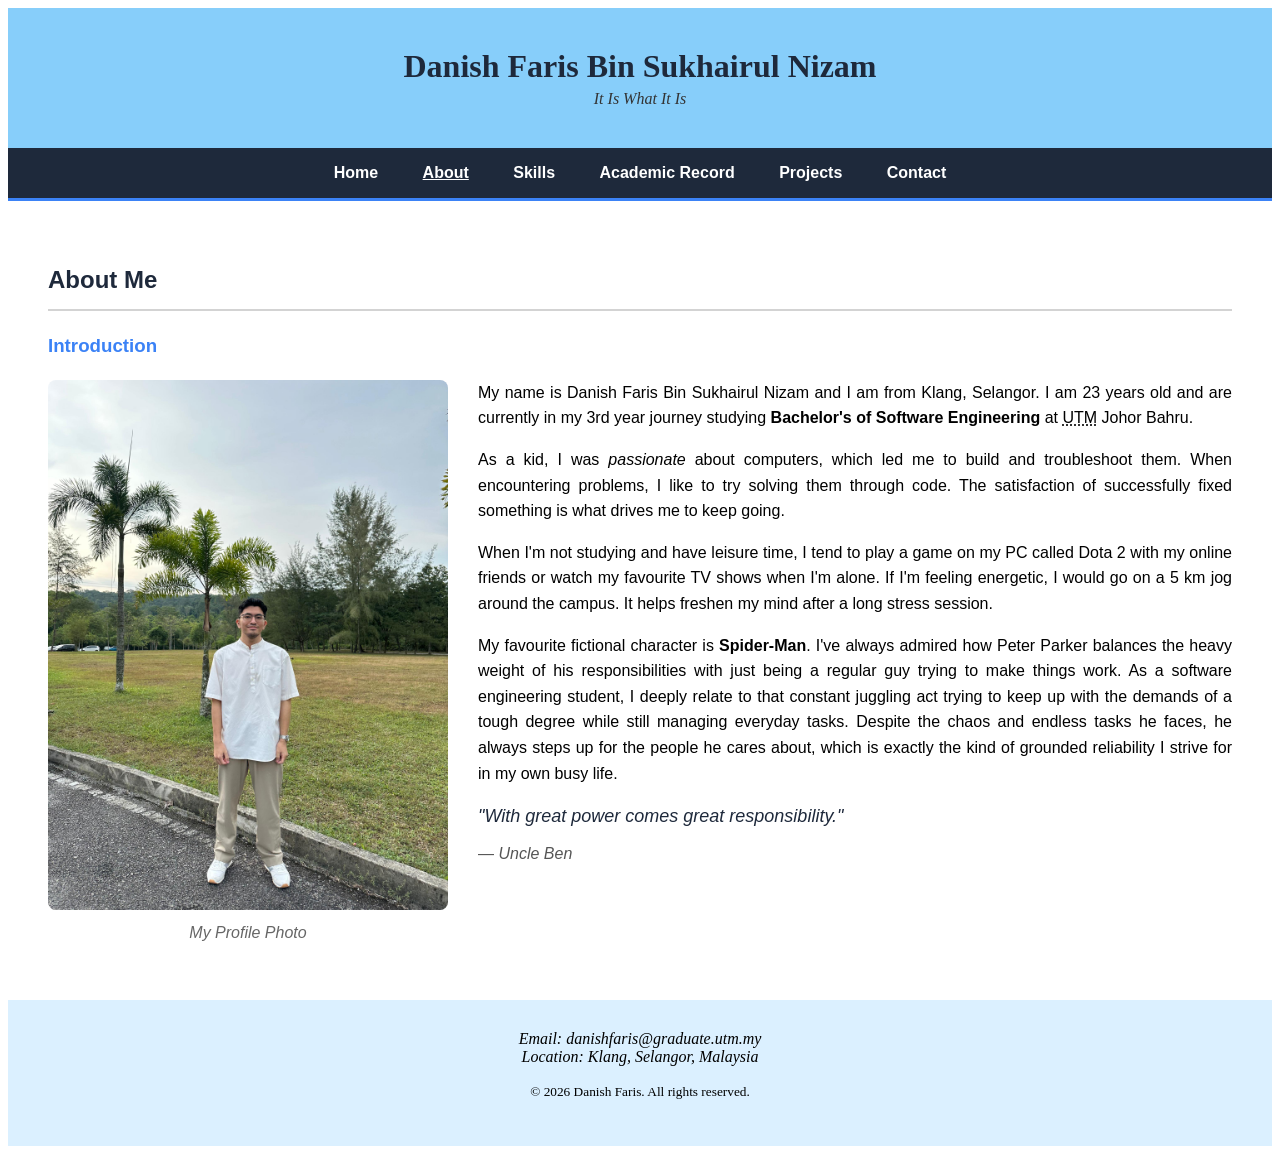
==== about.html @ 0fe86178 "Restyle all pages" ====
<!DOCTYPE html>
<html lang="en">
<head>
	<meta charset="UTF-8">
	<meta name="description" content="width=device-width, initial-scale=1.0">
	<title>About</title>
</head>
<body>
	<header style="background-color:lightskyblue; padding: 40px; text-align: center;">
		<h1 style="margin: 0; color: #1e293b;">Danish Faris Bin Sukhairul Nizam</h1>
		<p style="margin: 5px 0 0 0; font-style: italic; color: #333;">It Is What It Is</p>
	</header>

	<nav style="background-color: #1e293b; padding: 16px 0; border-bottom: 3px solid #3b82f6; font-family: Arial, sans-serif;">
	    <ul style="list-style-type: none; margin: 0; padding: 0; text-align: center;">
	    	<li style="display: inline-block; margin: 0 20px;">
	            <a href="index.html" style="color: white; text-decoration: none; font-size: 16px; font-weight: bold;">Home</a>
	        </li>
	        <li style="display: inline-block; margin: 0 20px;">
	            <a href="about.html" style="color: white; font-size: 16px; font-weight: bold;">About</a>
	        </li>
	        <li style="display: inline-block; margin: 0 20px;">
	            <a href="skills.html" style="color: white; text-decoration: none; font-size: 16px; font-weight: bold;">Skills</a>
	        </li>
	        <li style="display: inline-block; margin: 0 20px;">
	            <a href="academic.html" style="color: white; text-decoration: none; font-size: 16px; font-weight: bold;">Academic Record</a>
	        </li>
	        <li style="display: inline-block; margin: 0 20px;">
	            <a href="projects.html" style="color: white; text-decoration: none; font-size: 16px; font-weight: bold;">Projects</a>
	        </li>
	        <li style="display: inline-block; margin: 0 20px;">
	            <a href="contact.html" style="color: white; text-decoration: none; font-size: 16px; font-weight: bold;">Contact</a>
	        </li>
	    </ul>
	</nav>

	<main style="padding: 40px; max-width: 1200px; margin: 0 auto; line-height: 1.6; font-family: Arial, sans-serif; text-align: justify;">
		<h2 style="color: #1e293b; border-bottom: 2px solid lightgrey; padding-bottom: 10px;">About Me</h2>
		<h3 style="color: #3b82f6;">Introduction</h3>
		
		<figure style="float: left; margin: 0 30px 15px 0; text-align: center;">
			<img src="img/pic.jpg" alt="A full body picture of Danish" width="400" height="530" align="left" title="My Profile Picture" style="border-radius: 8px;">
			<br clear="all">
			<figcaption style="font-style: italic; color: #666; margin-top: 10px;">My Profile Photo</figcaption>
		</figure>

		<p>My name is Danish Faris Bin Sukhairul Nizam and I am from Klang, Selangor. I am 23 years old and are currently in my 3rd year journey studying <strong>Bachelor's of Software Engineering</strong> at <abbr title="Universiti Teknologi Malaysia">UTM</abbr> Johor Bahru.</p>

		<p>As a kid, I was <em>passionate</em> about computers, which led me to build and troubleshoot them. When encountering problems, I like to try solving them through code. The satisfaction of successfully fixed something is what drives me to keep going.</p>

		<p>When I'm not studying and have leisure time, I tend to play a game on my PC called Dota 2 with my online friends or watch my favourite TV shows when I'm alone. If I'm feeling energetic, I would go on a 5 km jog around the campus. It helps freshen my mind after a long stress session.</p>

		<p>My favourite fictional character is <b>Spider-Man</b>. I've always admired how Peter Parker balances the heavy weight of his responsibilities with just being a regular guy trying to make things work. As a software engineering student, I deeply relate to that constant juggling act trying to keep up with the demands of a tough degree while still managing everyday tasks. Despite the chaos and endless tasks he faces, he always steps up for the people he cares about, which is exactly the kind of grounded reliability I strive for in my own busy life.</p>

		
			<blockquote cite="https://en.wikipedia.org/wiki/With_great_power_comes_great_responsibility" style="font-size: 18px; font-style: italic; border-left: 4px solid #3b82f6; padding-left: 15px; margin: 0 0 10px 0; color: #1e293b;">
				"With great power comes great responsibility."
			</blockquote>
			<p style="margin: 0; padding-left: 20px; color: #555;">&mdash; <cite>Uncle Ben</cite></p>
		

		<br clear="all">
	</main>

	<footer style="background-color:#DBF0FF; padding: 30px; text-align: center;">
		<address>
			Email: danishfaris@graduate.utm.my<br>
			Location: Klang, Selangor, Malaysia
		</address>
		<p><small>&copy; 2026 Danish Faris. All rights reserved.</small></p>
	</footer>
</body>
</html>
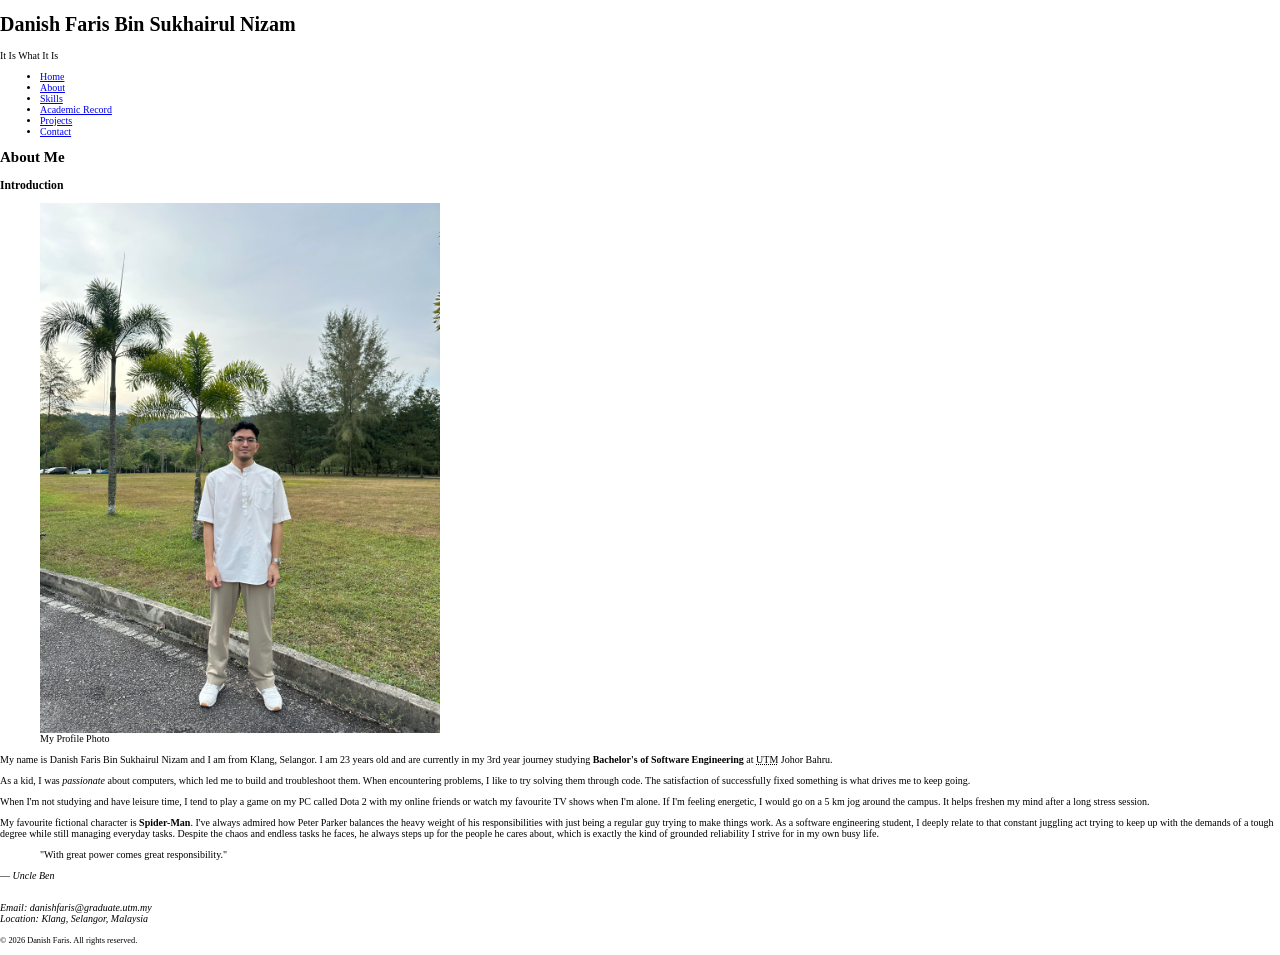
==== commit 46f00a66: "Remove style attributes from all html files" ====
--- a/about.html
+++ b/about.html
@@ -1,47 +1,48 @@
 <!DOCTYPE html>
 <html lang="en">
 <head>
+	<link rel="stylesheet" href="style.css">
 	<meta charset="UTF-8">
 	<meta name="description" content="width=device-width, initial-scale=1.0">
-	<title>About</title>
+	<title>Home</title>
 </head>
 <body>
-	<header style="background-color:lightskyblue; padding: 40px; text-align: center;">
-		<h1 style="margin: 0; color: #1e293b;">Danish Faris Bin Sukhairul Nizam</h1>
-		<p style="margin: 5px 0 0 0; font-style: italic; color: #333;">It Is What It Is</p>
+	<header>
+		<h1>Danish Faris Bin Sukhairul Nizam</h1>
+		<p>It Is What It Is</p>
 	</header>
 
-	<nav style="background-color: #1e293b; padding: 16px 0; border-bottom: 3px solid #3b82f6; font-family: Arial, sans-serif;">
-	    <ul style="list-style-type: none; margin: 0; padding: 0; text-align: center;">
-	    	<li style="display: inline-block; margin: 0 20px;">
-	            <a href="index.html" style="color: white; text-decoration: none; font-size: 16px; font-weight: bold;">Home</a>
+	<nav>
+	    <ul>
+	        <li>
+	            <a href="index.html">Home</a>
 	        </li>
-	        <li style="display: inline-block; margin: 0 20px;">
-	            <a href="about.html" style="color: white; font-size: 16px; font-weight: bold;">About</a>
+	        <li>
+	            <a href="about.html">About</a>
 	        </li>
-	        <li style="display: inline-block; margin: 0 20px;">
-	            <a href="skills.html" style="color: white; text-decoration: none; font-size: 16px; font-weight: bold;">Skills</a>
+	        <li>
+	            <a href="skills.html">Skills</a>
 	        </li>
-	        <li style="display: inline-block; margin: 0 20px;">
-	            <a href="academic.html" style="color: white; text-decoration: none; font-size: 16px; font-weight: bold;">Academic Record</a>
+	        <li>
+	            <a href="academic.html">Academic Record</a>
 	        </li>
-	        <li style="display: inline-block; margin: 0 20px;">
-	            <a href="projects.html" style="color: white; text-decoration: none; font-size: 16px; font-weight: bold;">Projects</a>
+	        <li>
+	            <a href="projects.html">Projects</a>
 	        </li>
-	        <li style="display: inline-block; margin: 0 20px;">
-	            <a href="contact.html" style="color: white; text-decoration: none; font-size: 16px; font-weight: bold;">Contact</a>
+	        <li>
+	            <a href="contact.html">Contact</a>
 	        </li>
 	    </ul>
 	</nav>
 
-	<main style="padding: 40px; max-width: 1200px; margin: 0 auto; line-height: 1.6; font-family: Arial, sans-serif; text-align: justify;">
-		<h2 style="color: #1e293b; border-bottom: 2px solid lightgrey; padding-bottom: 10px;">About Me</h2>
-		<h3 style="color: #3b82f6;">Introduction</h3>
+	<main>
+		<h2>About Me</h2>
+		<h3>Introduction</h3>
 		
-		<figure style="float: left; margin: 0 30px 15px 0; text-align: center;">
-			<img src="img/pic.jpg" alt="A full body picture of Danish" width="400" height="530" align="left" title="My Profile Picture" style="border-radius: 8px;">
+		<figure>
+			<img src="img/pic.jpg" alt="A full body picture of Danish" width="400" height="530" align="left" title="My Profile Picture">
 			<br clear="all">
-			<figcaption style="font-style: italic; color: #666; margin-top: 10px;">My Profile Photo</figcaption>
+			<figcaption>My Profile Photo</figcaption>
 		</figure>
 
 		<p>My name is Danish Faris Bin Sukhairul Nizam and I am from Klang, Selangor. I am 23 years old and are currently in my 3rd year journey studying <strong>Bachelor's of Software Engineering</strong> at <abbr title="Universiti Teknologi Malaysia">UTM</abbr> Johor Bahru.</p>
@@ -51,18 +52,17 @@
 		<p>When I'm not studying and have leisure time, I tend to play a game on my PC called Dota 2 with my online friends or watch my favourite TV shows when I'm alone. If I'm feeling energetic, I would go on a 5 km jog around the campus. It helps freshen my mind after a long stress session.</p>
 
 		<p>My favourite fictional character is <b>Spider-Man</b>. I've always admired how Peter Parker balances the heavy weight of his responsibilities with just being a regular guy trying to make things work. As a software engineering student, I deeply relate to that constant juggling act trying to keep up with the demands of a tough degree while still managing everyday tasks. Despite the chaos and endless tasks he faces, he always steps up for the people he cares about, which is exactly the kind of grounded reliability I strive for in my own busy life.</p>
-
 		
-			<blockquote cite="https://en.wikipedia.org/wiki/With_great_power_comes_great_responsibility" style="font-size: 18px; font-style: italic; border-left: 4px solid #3b82f6; padding-left: 15px; margin: 0 0 10px 0; color: #1e293b;">
+			<blockquote cite="https://en.wikipedia.org/wiki/With_great_power_comes_great_responsibility">
 				"With great power comes great responsibility."
 			</blockquote>
-			<p style="margin: 0; padding-left: 20px; color: #555;">&mdash; <cite>Uncle Ben</cite></p>
+			<p>&mdash; <cite>Uncle Ben</cite></p>
 		
 
 		<br clear="all">
 	</main>
 
-	<footer style="background-color:#DBF0FF; padding: 30px; text-align: center;">
+	<footer>
 		<address>
 			Email: danishfaris@graduate.utm.my<br>
 			Location: Klang, Selangor, Malaysia
--- a/style.css
+++ b/style.css
@@ -0,0 +1,31 @@
+@import url('https://fonts.googleapis.com/css2?family=Inter:wght@400;600;700&family=Fira+Code:wght@400;500&display=swap');
+
+:root {
+    --color-primary: #1a1a2e;
+    --color-secondary: #16213e;
+    --color-accent: #e8d5b7;
+    --color-text: #1a1a1a;
+    --color-muted: #666666;
+    --color-surface: #f5f4f0;
+    --font-body: 'Lora', Georgia, serif;
+    --font-heading: 'Playfair Display', serif;
+    --space-sm: 0.5rem;
+    --space-md: 1.5rem;
+    --space-lg: 3rem;
+}
+
+*, *::before, *::after {
+    box-sizing: border-box;
+}
+
+html {
+    font-size: 62.5%; 
+}
+
+body {
+    margin: 0;
+    padding: 0;
+    font-family: var(--font-body);
+    color: var(--color-gray-dark);
+    background-color: var(--color-gray-light);
+}
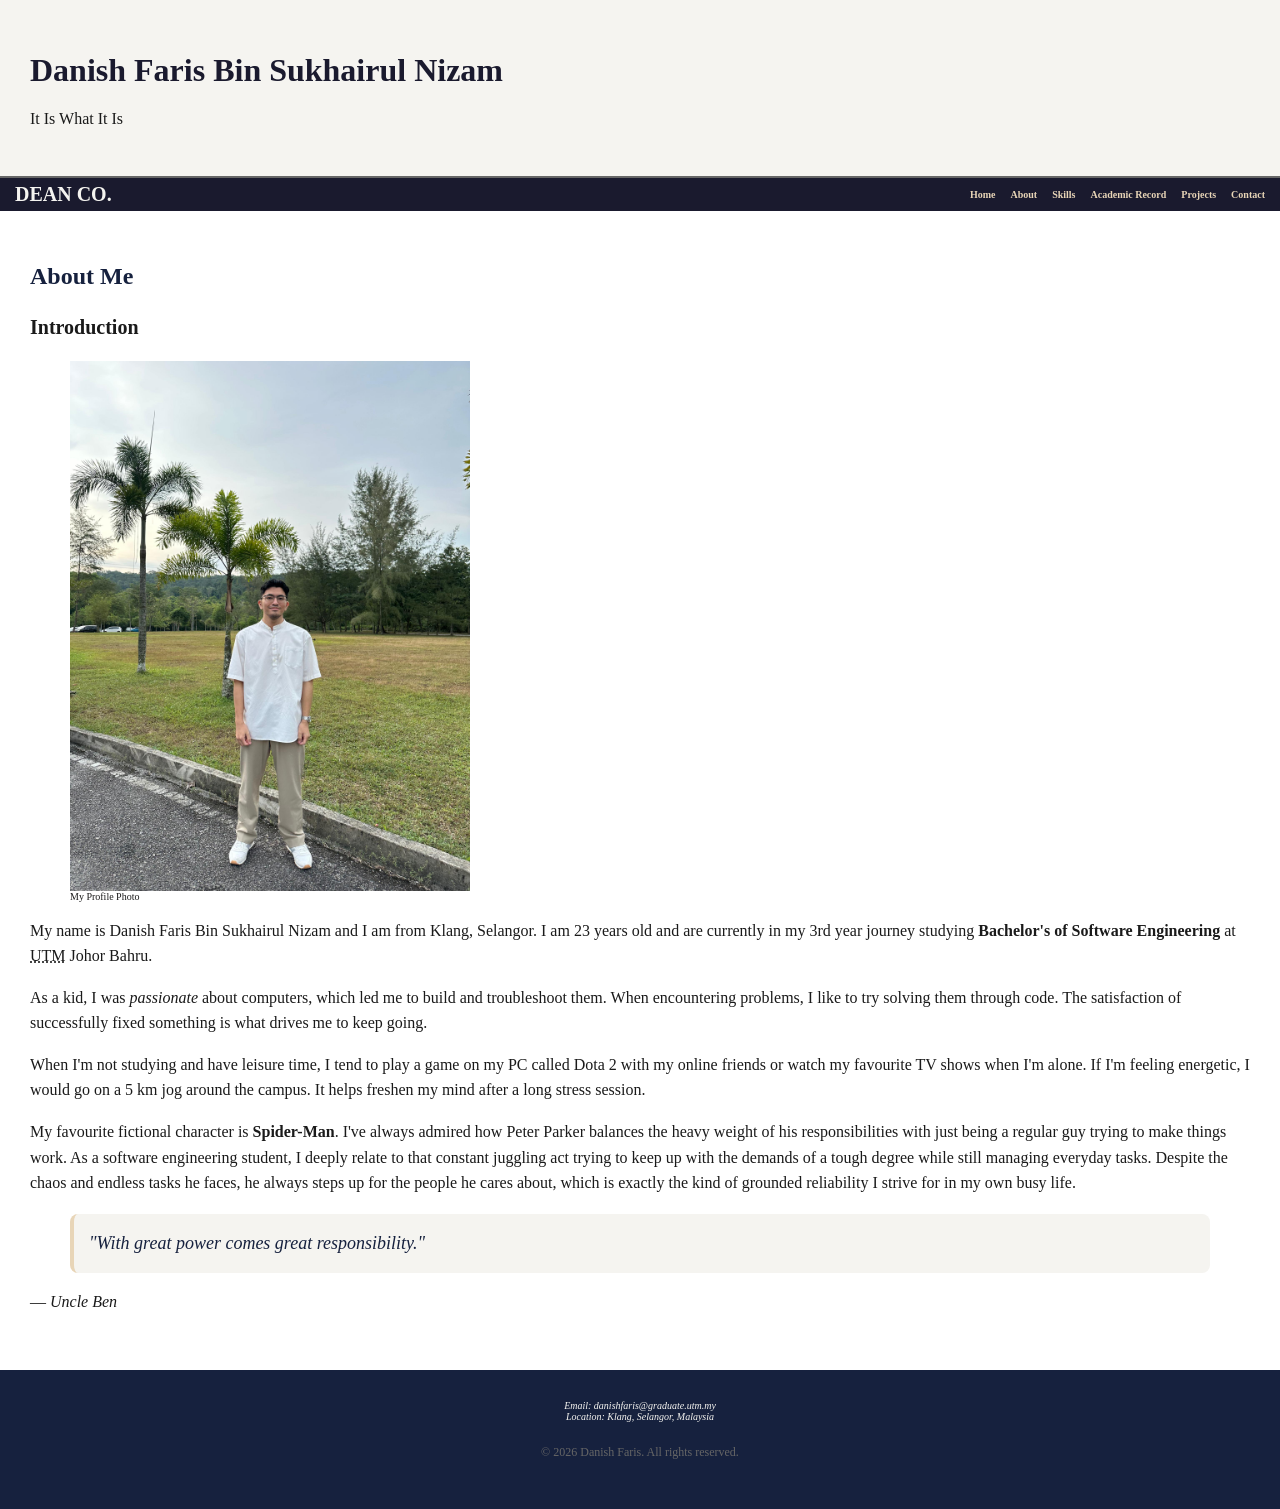
==== commit 152c7502: "Completed task 3:  Restyle the navigation bar and add .active class" ====
--- a/about.html
+++ b/about.html
@@ -4,15 +4,18 @@
 	<link rel="stylesheet" href="style.css">
 	<meta charset="UTF-8">
 	<meta name="description" content="width=device-width, initial-scale=1.0">
-	<title>Home</title>
+	<title>About</title>
 </head>
 <body>
 	<header>
-		<h1>Danish Faris Bin Sukhairul Nizam</h1>
-		<p>It Is What It Is</p>
+		<div class="header-text">
+			<h1>Danish Faris Bin Sukhairul Nizam</h1>
+			<p>It Is What It Is</p>
+		</div>
 	</header>
 
 	<nav>
+		<div class="nav-brand">DEAN CO.</div>
 	    <ul>
 	        <li>
 	            <a href="index.html">Home</a>
--- a/style.css
+++ b/style.css
@@ -1,4 +1,4 @@
-@import url('https://fonts.googleapis.com/css2?family=Inter:wght@400;600;700&family=Fira+Code:wght@400;500&display=swap');
+@import url('https://fonts.googleapis.com/css2?family=Fira+Code:wght@300..700&family=Montserrat:ital,wght@0,100..900;1,100..900&display=swap');
 
 :root {
     --color-primary: #1a1a2e;
@@ -28,4 +28,196 @@
     font-family: var(--font-body);
     color: var(--color-gray-dark);
     background-color: var(--color-gray-light);
+}
+
+h1 {
+    font-family: var(--font-heading);
+    font-size: 3.2rem;
+    line-height: 1.2;
+    color: var(--color-primary);
+    margin-bottom: var(--space-md); 
+}
+
+h2 {
+    font-family: var(--font-heading);
+    font-size: 2.4rem;
+    line-height: 1.3;
+    color: var(--color-secondary);
+    margin-bottom: var(--space-sm);
+}
+
+h3 {
+    font-family: var(--font-heading);
+    font-size: 2rem;
+    line-height: 1.4;
+    color: var(--color-text);
+}
+
+h4 {
+    font-family: var(--font-heading);
+    font-size: 1.6rem;
+    line-height: 1.4;
+    color: var(--color-muted);
+}
+
+p {
+    font-family: var(--font-body);
+    font-size: 1.6rem;
+    line-height: 1.6;
+    color: var(--color-text);
+    margin-bottom: var(--space-md);
+}
+
+small {
+    font-size: 1.2rem;
+    line-height: 1.4;
+    color: var(--color-muted);
+}
+
+code {
+    font-family: monospace;
+    font-size: 1.4rem;
+    color: var(--color-accent);
+    background-color: var(--color-surface);
+    padding: 0.2rem 0.4rem; 
+    border-radius: 4px;
+}
+
+caption {
+    font-size: 1.4rem;
+    line-height: 1.5;
+    color: var(--color-muted);
+    font-style: italic;
+    margin-bottom: var(--space-sm);
+}
+
+blockquote {
+    font-size: 1.8rem;
+    line-height: 1.6;
+    color: var(--color-secondary);
+    font-style: italic;
+    border-left: 4px solid var(--color-accent);
+    background-color: var(--color-surface);
+    padding: var(--space-md);
+    margin-bottom: var(--space-md);
+    border-radius: 8px;
+}
+
+header {
+    background-color: var(--color-surface);
+    color: var(--color-text);
+    padding: var(--space-lg);
+    border-bottom: 2px solid var(--color-muted);
+}
+
+nav {
+    display: flex;
+    justify-content: space-between;
+    align-items: center;
+    position: sticky;
+    top: 0;
+    z-index: 1000;
+    background-color: var(--color-primary);
+    padding: var(--space-sm) var(--space-md);
+}
+
+.nav-brand {
+    color: var(--color-surface);
+    font-family: var(--font-heading);
+    font-size: 2rem;
+    font-weight: bold;
+}
+
+nav ul {
+    list-style-type: none;
+    margin: 0;
+    padding: 0;
+    display: flex;
+    flex-wrap: wrap;
+    gap: var(--space-md);
+}
+
+nav a {
+    color: var(--color-surface);
+    text-decoration: none;
+    font-weight: bold;
+    padding: var(--space-sm) 0;
+    transition: color 0.2s ease, background-color 0.2s ease; 
+}
+
+nav a:hover {
+    color: var(--color-accent);
+    background-color: rgba(255, 255, 255, 0.1);
+    border-radius: 4px;
+}
+
+nav a.active {
+    border-bottom: 3px solid var(--color-accent);
+    color: var(--color-accent);
+}
+
+header {
+    display: flex;
+    align-items: center;
+    justify-content: space-between; 
+    background-color: var(--color-surface);
+    padding: var(--space-lg);
+    border-bottom: 2px solid var(--color-muted);
+    gap: var(--space-lg);
+}
+
+.header-text {
+    flex: 1;
+}
+
+.header-img {
+    width: 150px;
+    height: 150px;
+    border-radius: 50%;
+    object-fit: cover;
+}
+
+main {
+    background-color: #ffffff;
+    color: var(--color-text);
+    padding: var(--space-lg);
+}
+
+footer {
+    background-color: var(--color-secondary);
+    color: var(--color-surface);
+    padding: var(--space-lg);
+    text-align: center;
+}
+
+a:link {
+    color: var(--color-accent);
+    text-decoration: none;
+}
+
+a:visited {
+    color: var(--color-muted);
+}
+
+a:hover {
+    color: var(--color-primary);
+    text-decoration: underline;
+}
+
+a:active {
+    color: var(--color-secondary);
+    font-weight: bold;
+}
+
+.card-panel {
+    background-color: var(--color-surface);
+    padding: var(--space-md);
+    border-radius: 12px;
+    box-shadow: 0 4px 6px rgba(0, 0, 0, 0.1);
+    margin-bottom: var(--space-md);
+}
+
+input:focus, textarea:focus, select:focus {
+    outline: none;
+    box-shadow: 0 0 0 3px var(--color-accent);
 }
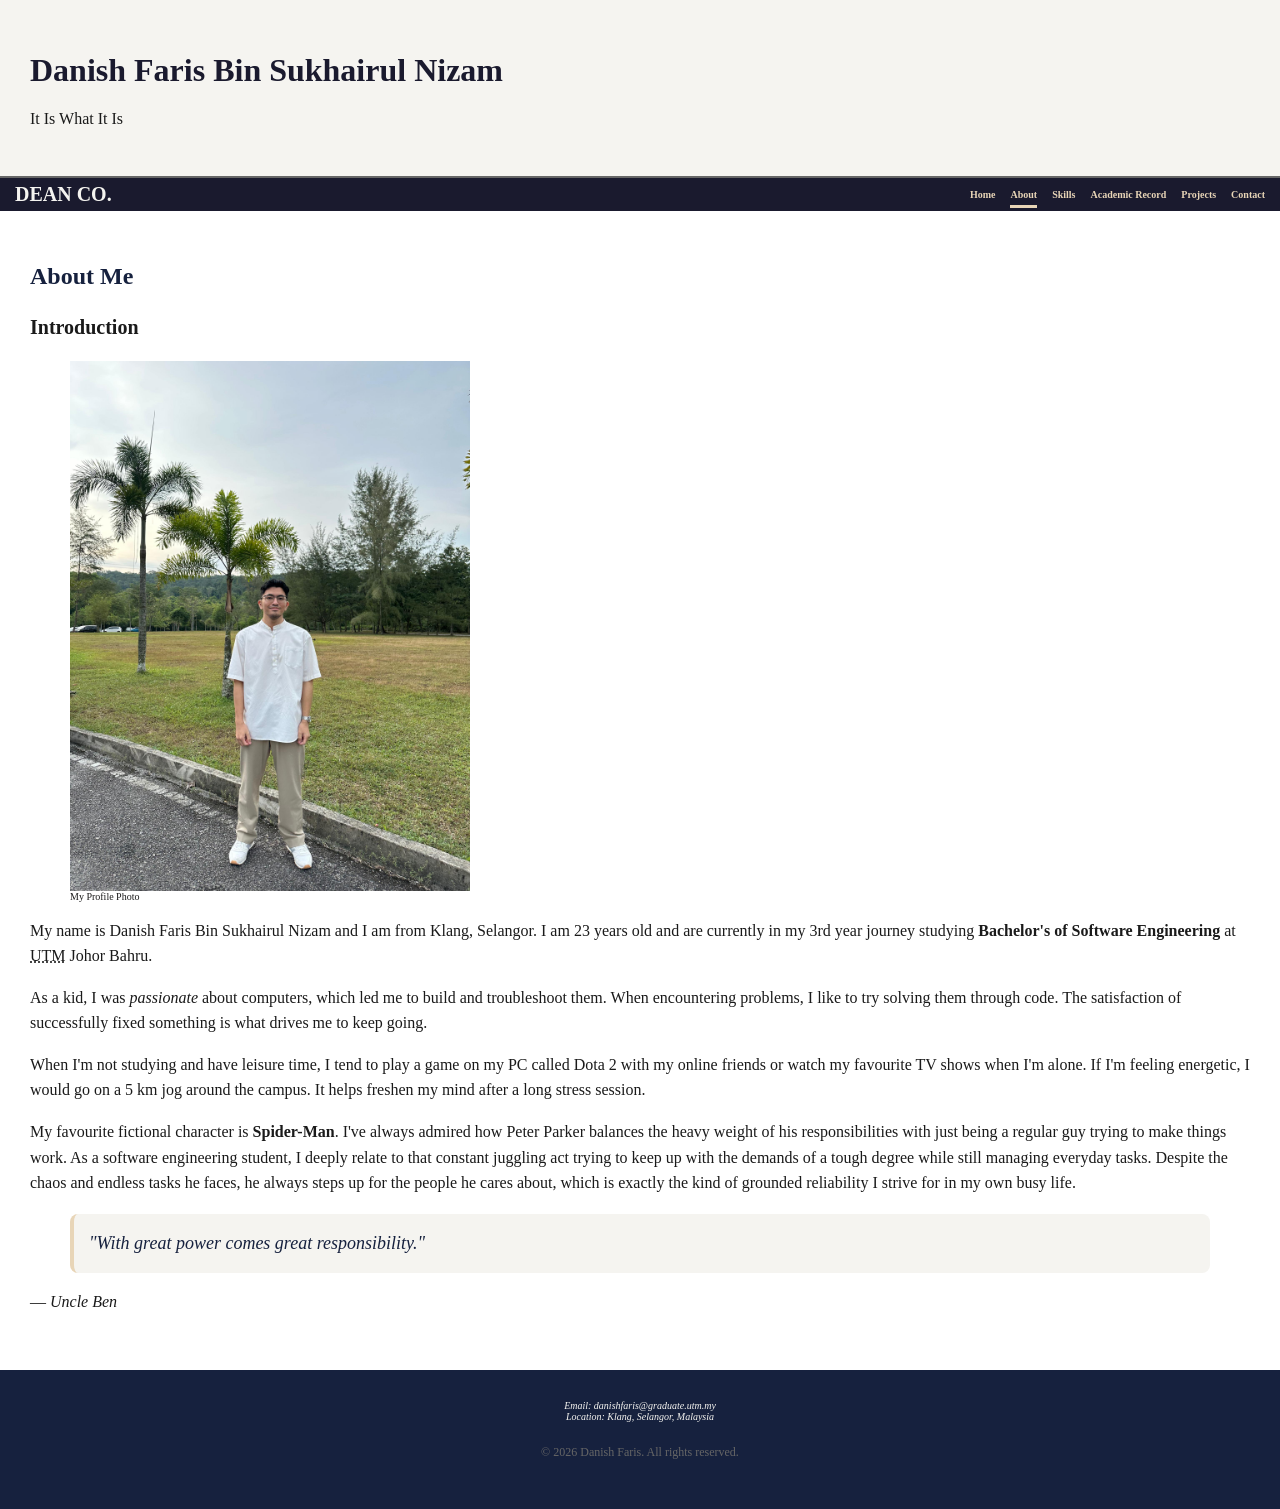
==== commit 492feea2: "Add class="active" to each page" ====
--- a/about.html
+++ b/about.html
@@ -21,7 +21,7 @@
 	            <a href="index.html">Home</a>
 	        </li>
 	        <li>
-	            <a href="about.html">About</a>
+	            <a href="about.html" class="active">About</a>
 	        </li>
 	        <li>
 	            <a href="skills.html">Skills</a>
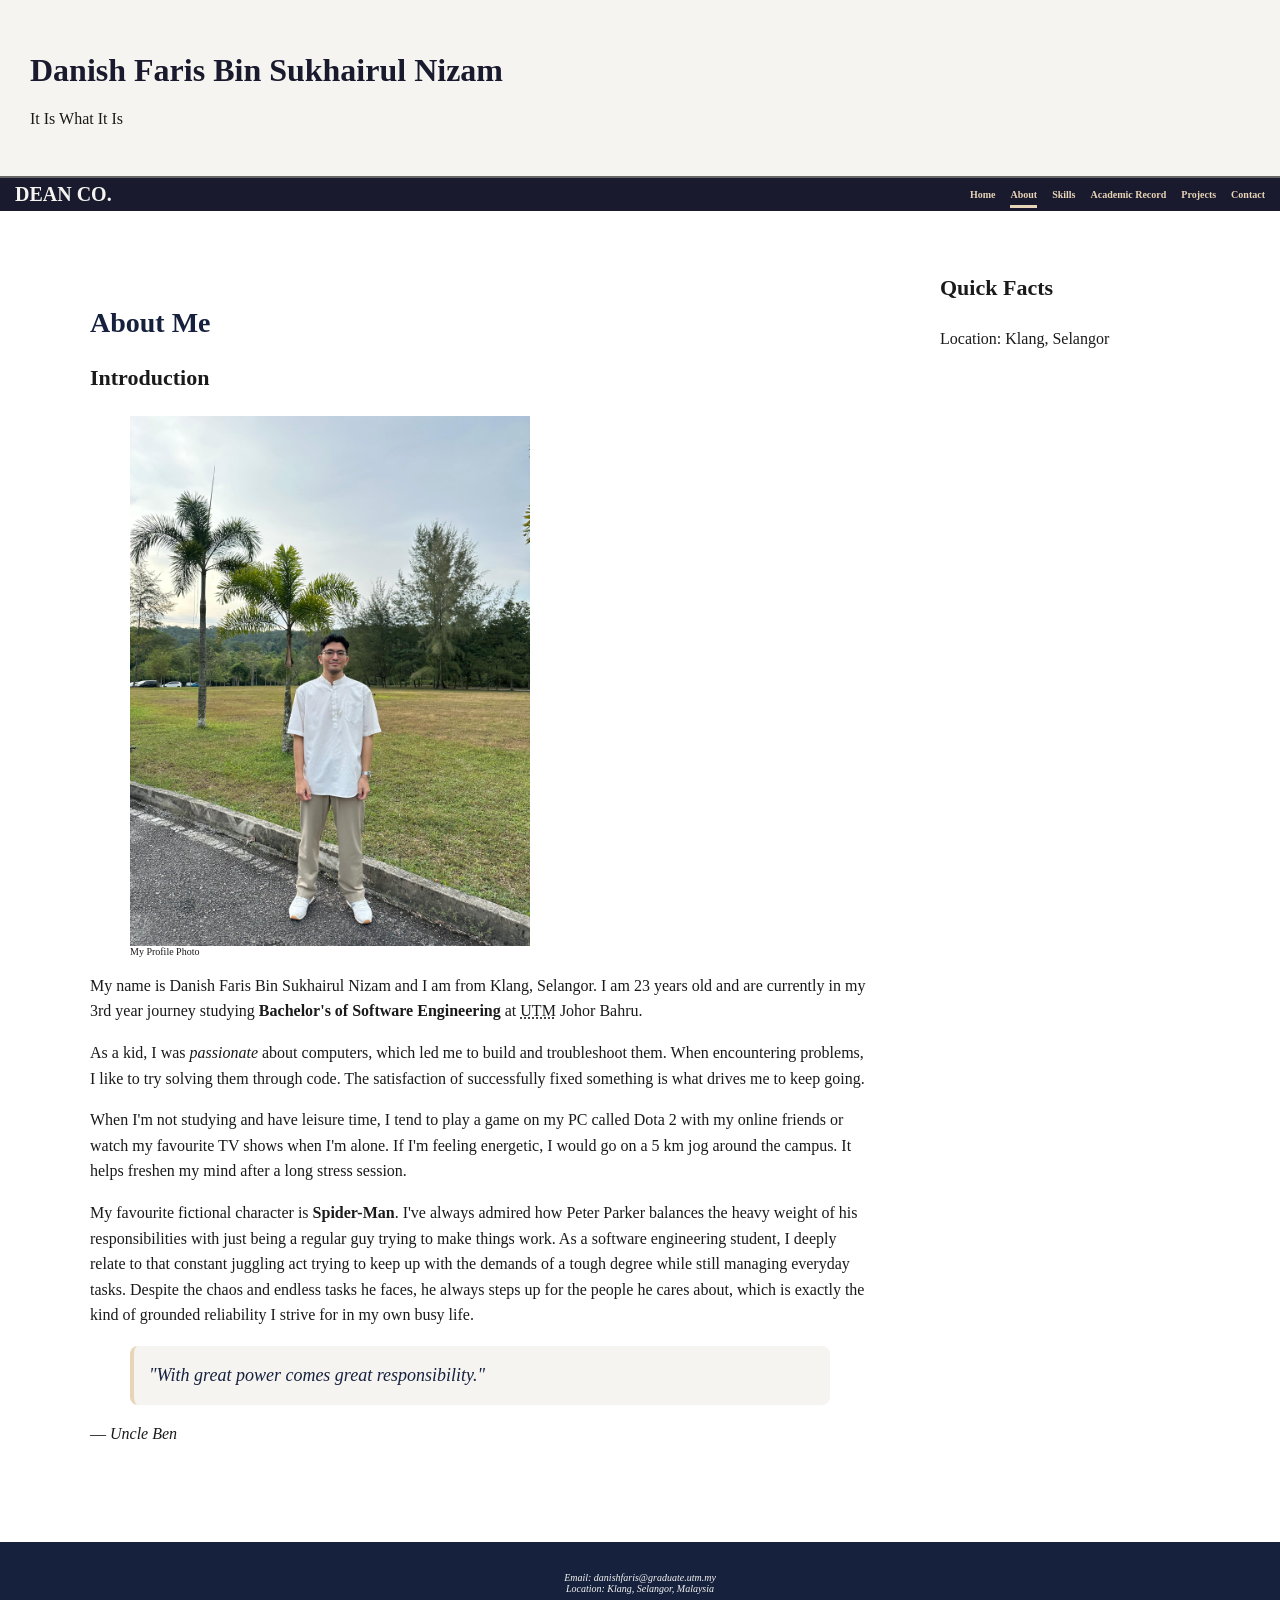
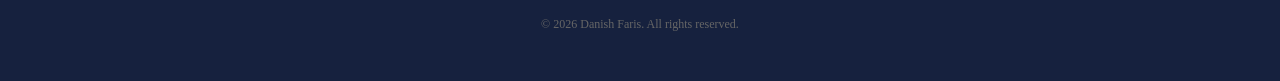
==== commit 7525f5ee: "Updated latest styling" ====
--- a/about.html
+++ b/about.html
@@ -38,6 +38,7 @@
 	    </ul>
 	</nav>
 
+<div class="layout-sidebar">
 	<main>
 		<h2>About Me</h2>
 		<h3>Introduction</h3>
@@ -61,9 +62,13 @@
 			</blockquote>
 			<p>&mdash; <cite>Uncle Ben</cite></p>
 		
-
 		<br clear="all">
 	</main>
+	<aside>
+		<h3>Quick Facts</h3>
+		<p>Location: Klang, Selangor</p>
+	</aside>
+</div>
 
 	<footer>
 		<address>
--- a/style.css
+++ b/style.css
@@ -40,7 +40,7 @@
 
 h2 {
     font-family: var(--font-heading);
-    font-size: 2.4rem;
+    font-size: 2.8rem;
     line-height: 1.3;
     color: var(--color-secondary);
     margin-bottom: var(--space-sm);
@@ -48,14 +48,14 @@
 
 h3 {
     font-family: var(--font-heading);
-    font-size: 2rem;
+    font-size: 2.2rem;
     line-height: 1.4;
     color: var(--color-text);
 }
 
 h4 {
     font-family: var(--font-heading);
-    font-size: 1.6rem;
+    font-size: 1.8rem;
     line-height: 1.4;
     color: var(--color-muted);
 }
@@ -181,6 +181,8 @@
     background-color: #ffffff;
     color: var(--color-text);
     padding: var(--space-lg);
+    margin: 0 auto;
+    max-width: 1200px;
 }
 
 footer {
@@ -220,4 +222,75 @@
 input:focus, textarea:focus, select:focus {
     outline: none;
     box-shadow: 0 0 0 3px var(--color-accent);
+}
+
+.page-cards {
+    display: grid;
+    /* Auto-fit collapses empty tracks and stretches items to fill the row[cite: 288]. Minmax ensures cards never shrink below 260px  */
+    grid-template-columns: repeat(auto-fit, minmax(260px, 1fr));
+    gap: 1.5rem; /* Minimum 1.5rem gap required [cite: 284] */
+    align-content: stretch; /* Ensures cards in the same row match visually  */
+}
+
+/* Feature element spanning multiple columns  */
+.span-full {
+    grid-column: span 2; 
+    margin-bottom: var(--space-sm);
+}
+
+/* Base Card Styling */
+.card {
+    background-color: var(--color-surface);
+    padding: var(--space-md);
+    border: 1px solid var(--color-muted);
+    border-radius: 8px;
+    
+    /* Required transition for the hover lift effect  */
+    transition: transform 0.2s ease;
+}
+
+/* Hover transform effect  */
+.card:hover {
+    transform: translateY(-4px);
+    /* Optional: Adding a shadow makes the lift effect pop even more */
+    box-shadow: 0 8px 16px rgba(0, 0, 0, 0.1); 
+}
+
+/* --- 2. Sidebar Layout (skills.html) --- */
+.layout-sidebar {
+    display: grid;
+    /* Task 4 requirement: Main content takes 1fr, sidebar is fixed at 280px  */
+    grid-template-columns: 1fr 280px; 
+    /* Using a larger gap (4rem) to match the airy look in your screenshot, easily satisfying the 'at least 1.5rem' requirement [cite: 283, 284] */
+    gap: 4rem; 
+    align-items: start; 
+    max-width: 1200px;
+    margin: 40px auto;
+    padding: 0 20px;
+}
+
+/* Make the sidebar clean and borderless like the screenshot */
+.layout-sidebar aside {
+    background-color: transparent;
+    padding: 0;
+    border: none;
+}
+
+/* Format the Glossary dictionary list to match the picture */
+.layout-sidebar dt {
+    font-weight: bold;
+    margin-top: 1.5rem;
+    color: var(--color-text); 
+}
+
+.layout-sidebar dd {
+    margin-left: 0;
+    margin-top: 0.5rem;
+    line-height: 1.6;
+}
+
+.grid-container {
+    display: grid;
+    grid-template-columns: 1fr 220px; 
+    gap: var(--space-lg); 
 }
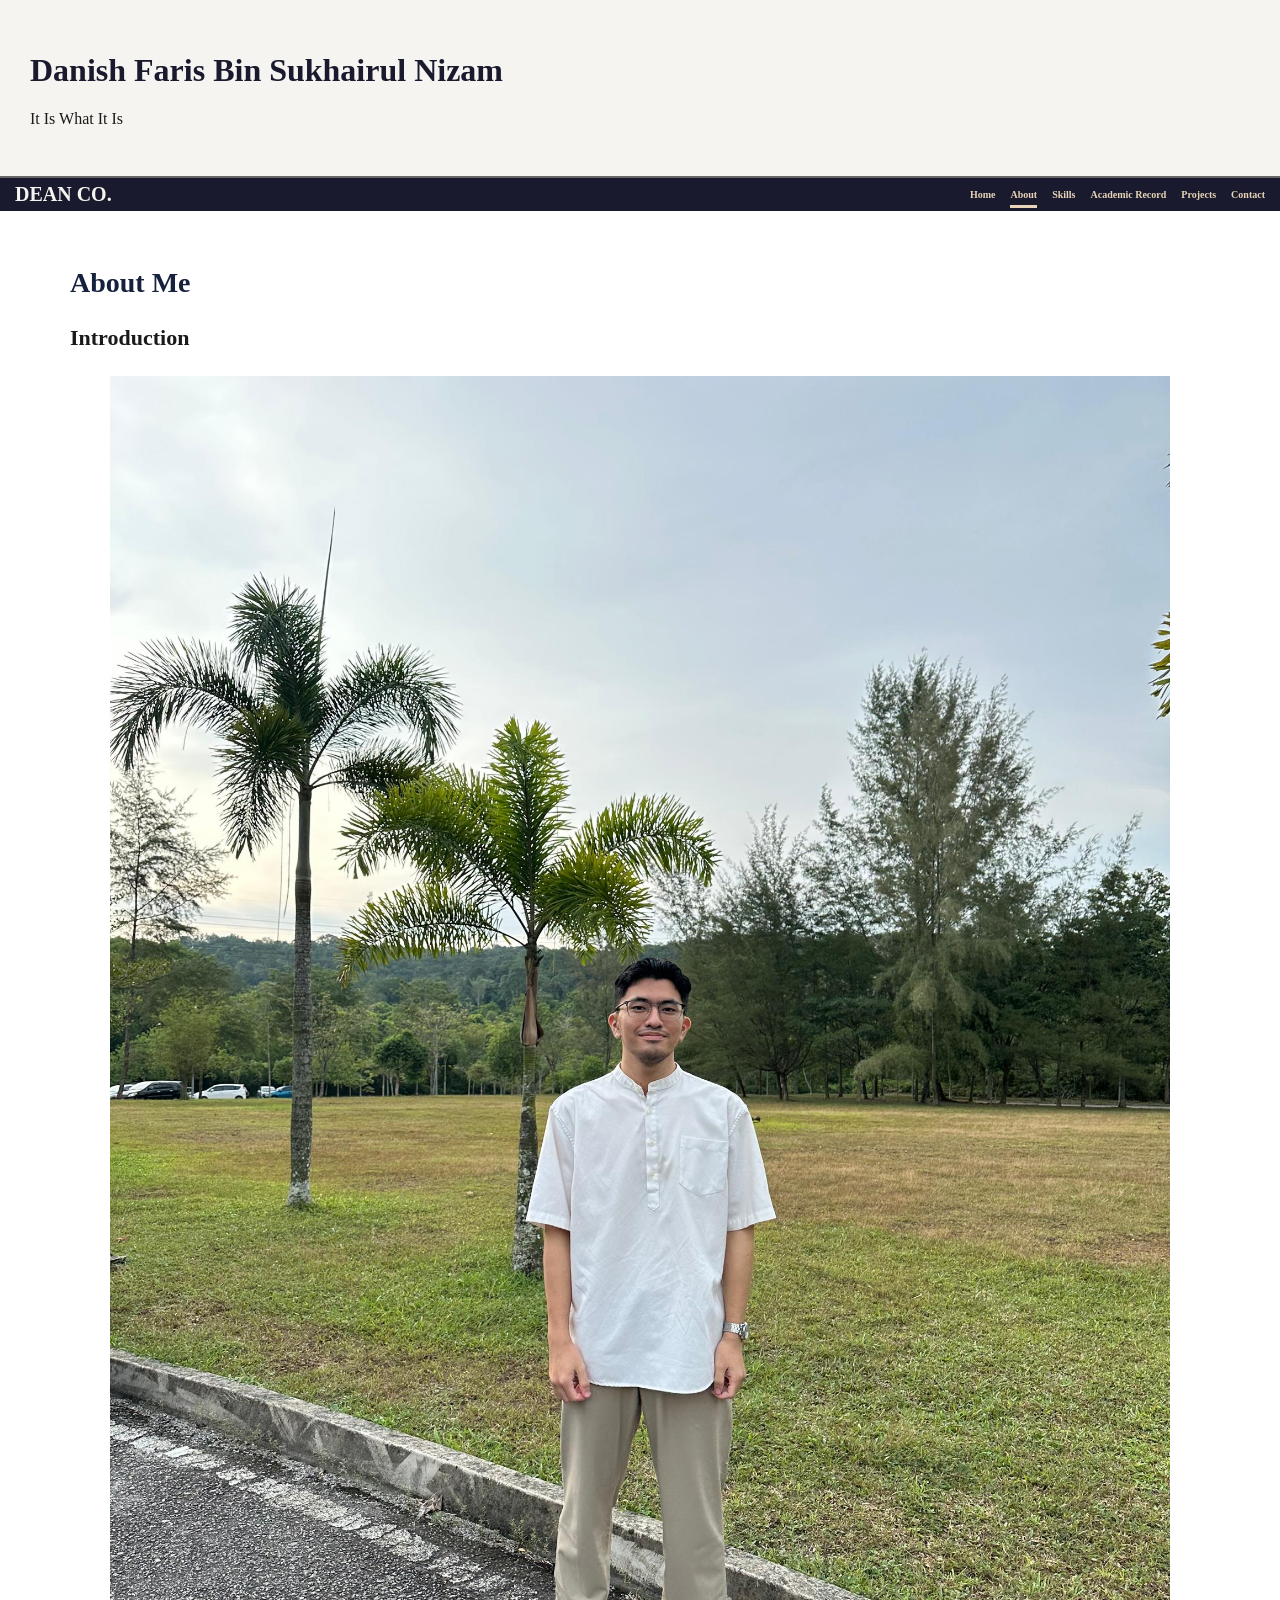
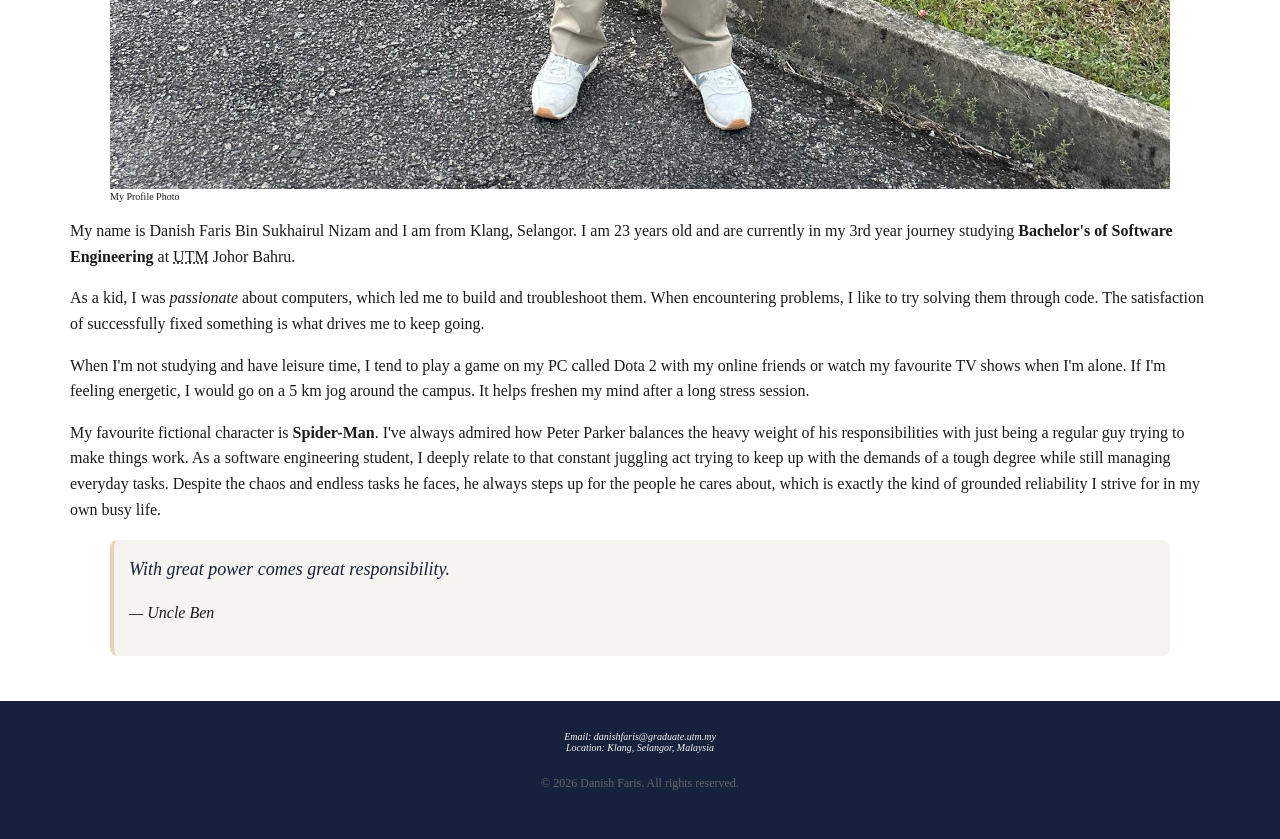
==== commit 45a0af35: "Restyle about me page to make text appear to the side" ====
--- a/about.html
+++ b/about.html
@@ -3,7 +3,7 @@
 <head>
 	<link rel="stylesheet" href="style.css">
 	<meta charset="UTF-8">
-	<meta name="description" content="width=device-width, initial-scale=1.0">
+	<meta name="viewport" content="width=device-width, initial-scale=1.0">
 	<title>About</title>
 </head>
 <body>
@@ -38,37 +38,32 @@
 	    </ul>
 	</nav>
 
-<div class="layout-sidebar">
 	<main>
 		<h2>About Me</h2>
 		<h3>Introduction</h3>
 		
-		<figure>
-			<img src="img/pic.jpg" alt="A full body picture of Danish" width="400" height="530" align="left" title="My Profile Picture">
-			<br clear="all">
-			<figcaption>My Profile Photo</figcaption>
-		</figure>
+        <div class="about-content">
+            <figure class="profile-figure">
+                <img src="img/pic.jpg" alt="A full body picture of Danish" class="profile-img" title="My Profile Picture">
+                <figcaption>My Profile Photo</figcaption>
+            </figure>
 
-		<p>My name is Danish Faris Bin Sukhairul Nizam and I am from Klang, Selangor. I am 23 years old and are currently in my 3rd year journey studying <strong>Bachelor's of Software Engineering</strong> at <abbr title="Universiti Teknologi Malaysia">UTM</abbr> Johor Bahru.</p>
+            <div class="about-text">
+                <p>My name is Danish Faris Bin Sukhairul Nizam and I am from Klang, Selangor. I am 23 years old and are currently in my 3rd year journey studying <strong>Bachelor's of Software Engineering</strong> at <abbr title="Universiti Teknologi Malaysia">UTM</abbr> Johor Bahru.</p>
 
-		<p>As a kid, I was <em>passionate</em> about computers, which led me to build and troubleshoot them. When encountering problems, I like to try solving them through code. The satisfaction of successfully fixed something is what drives me to keep going.</p>
+                <p>As a kid, I was <em>passionate</em> about computers, which led me to build and troubleshoot them. When encountering problems, I like to try solving them through code. The satisfaction of successfully fixed something is what drives me to keep going.</p>
 
-		<p>When I'm not studying and have leisure time, I tend to play a game on my PC called Dota 2 with my online friends or watch my favourite TV shows when I'm alone. If I'm feeling energetic, I would go on a 5 km jog around the campus. It helps freshen my mind after a long stress session.</p>
+                <p>When I'm not studying and have leisure time, I tend to play a game on my PC called Dota 2 with my online friends or watch my favourite TV shows when I'm alone. If I'm feeling energetic, I would go on a 5 km jog around the campus. It helps freshen my mind after a long stress session.</p>
 
-		<p>My favourite fictional character is <b>Spider-Man</b>. I've always admired how Peter Parker balances the heavy weight of his responsibilities with just being a regular guy trying to make things work. As a software engineering student, I deeply relate to that constant juggling act trying to keep up with the demands of a tough degree while still managing everyday tasks. Despite the chaos and endless tasks he faces, he always steps up for the people he cares about, which is exactly the kind of grounded reliability I strive for in my own busy life.</p>
+                <p>My favourite fictional character is <b>Spider-Man</b>. I've always admired how Peter Parker balances the heavy weight of his responsibilities with just being a regular guy trying to make things work. As a software engineering student, I deeply relate to that constant juggling act trying to keep up with the demands of a tough degree while still managing everyday tasks. Despite the chaos and endless tasks he faces, he always steps up for the people he cares about, which is exactly the kind of grounded reliability I strive for in my own busy life.</p>
+                <blockquote>
+					With great power comes great responsibility.
+					<p class="quote-cite">&mdash; <cite>Uncle Ben</cite></p>
+				</blockquote>
+            </div>
+        </div>
 		
-			<blockquote cite="https://en.wikipedia.org/wiki/With_great_power_comes_great_responsibility">
-				"With great power comes great responsibility."
-			</blockquote>
-			<p>&mdash; <cite>Uncle Ben</cite></p>
-		
-		<br clear="all">
 	</main>
-	<aside>
-		<h3>Quick Facts</h3>
-		<p>Location: Klang, Selangor</p>
-	</aside>
-</div>
 
 	<footer>
 		<address>
--- a/style.css
+++ b/style.css
@@ -1,3 +1,10 @@
+/* ============================================
+    BREAKPOINTS
+    mobile-first base: 320px and up (default)
+    tablet: @media (min-width: 600px)
+    desktop: @media (min-width: 1024px)
+   ============================================ */
+
 @import url('https://fonts.googleapis.com/css2?family=Fira+Code:wght@300..700&family=Montserrat:ital,wght@0,100..900;1,100..900&display=swap');
 
 :root {
@@ -226,42 +233,33 @@
 
 .page-cards {
     display: grid;
-    /* Auto-fit collapses empty tracks and stretches items to fill the row[cite: 288]. Minmax ensures cards never shrink below 260px  */
     grid-template-columns: repeat(auto-fit, minmax(260px, 1fr));
-    gap: 1.5rem; /* Minimum 1.5rem gap required [cite: 284] */
-    align-content: stretch; /* Ensures cards in the same row match visually  */
-}
-
-/* Feature element spanning multiple columns  */
+    gap: 1.5rem;
+    align-content: stretch;
+}
+
 .span-full {
     grid-column: span 2; 
     margin-bottom: var(--space-sm);
 }
 
-/* Base Card Styling */
 .card {
     background-color: var(--color-surface);
     padding: var(--space-md);
     border: 1px solid var(--color-muted);
     border-radius: 8px;
     
-    /* Required transition for the hover lift effect  */
     transition: transform 0.2s ease;
 }
 
-/* Hover transform effect  */
 .card:hover {
     transform: translateY(-4px);
-    /* Optional: Adding a shadow makes the lift effect pop even more */
     box-shadow: 0 8px 16px rgba(0, 0, 0, 0.1); 
 }
 
-/* --- 2. Sidebar Layout (skills.html) --- */
 .layout-sidebar {
     display: grid;
-    /* Task 4 requirement: Main content takes 1fr, sidebar is fixed at 280px  */
     grid-template-columns: 1fr 280px; 
-    /* Using a larger gap (4rem) to match the airy look in your screenshot, easily satisfying the 'at least 1.5rem' requirement [cite: 283, 284] */
     gap: 4rem; 
     align-items: start; 
     max-width: 1200px;
@@ -269,14 +267,13 @@
     padding: 0 20px;
 }
 
-/* Make the sidebar clean and borderless like the screenshot */
+
 .layout-sidebar aside {
     background-color: transparent;
     padding: 0;
     border: none;
 }
 
-/* Format the Glossary dictionary list to match the picture */
 .layout-sidebar dt {
     font-weight: bold;
     margin-top: 1.5rem;
@@ -293,4 +290,63 @@
     display: grid;
     grid-template-columns: 1fr 220px; 
     gap: var(--space-lg); 
+}
+
+img {
+    max-width: 100%;
+    height: auto;
+}
+
+nav {
+    flex-direction: column;
+    gap: 1.5rem;
+}
+
+nav ul {
+    flex-direction: column;
+    align-items: center;
+    width: 100%;
+}
+
+header {
+    flex-direction: column;
+    text-align: center;
+    gap: 2rem;
+}
+
+.page-cards,
+.layout-sidebar {
+    grid-template-columns: 1fr;
+}
+
+
+@media (min-width: 600px) {
+    header {
+        flex-direction: row;
+        text-align: left;
+    }
+
+    .page-cards {
+        grid-template-columns: repeat(2, 1fr);
+    }
+}
+
+@media (min-width: 1024px) {
+    nav {
+        flex-direction: row;
+        justify-content: space-between;
+    }
+    
+    nav ul {
+        flex-direction: row;
+        width: auto;
+    }
+
+    .layout-sidebar {
+        grid-template-columns: 1fr 280px;
+    }
+
+    .page-cards {
+        grid-template-columns: repeat(3, 1fr);
+    }
 }
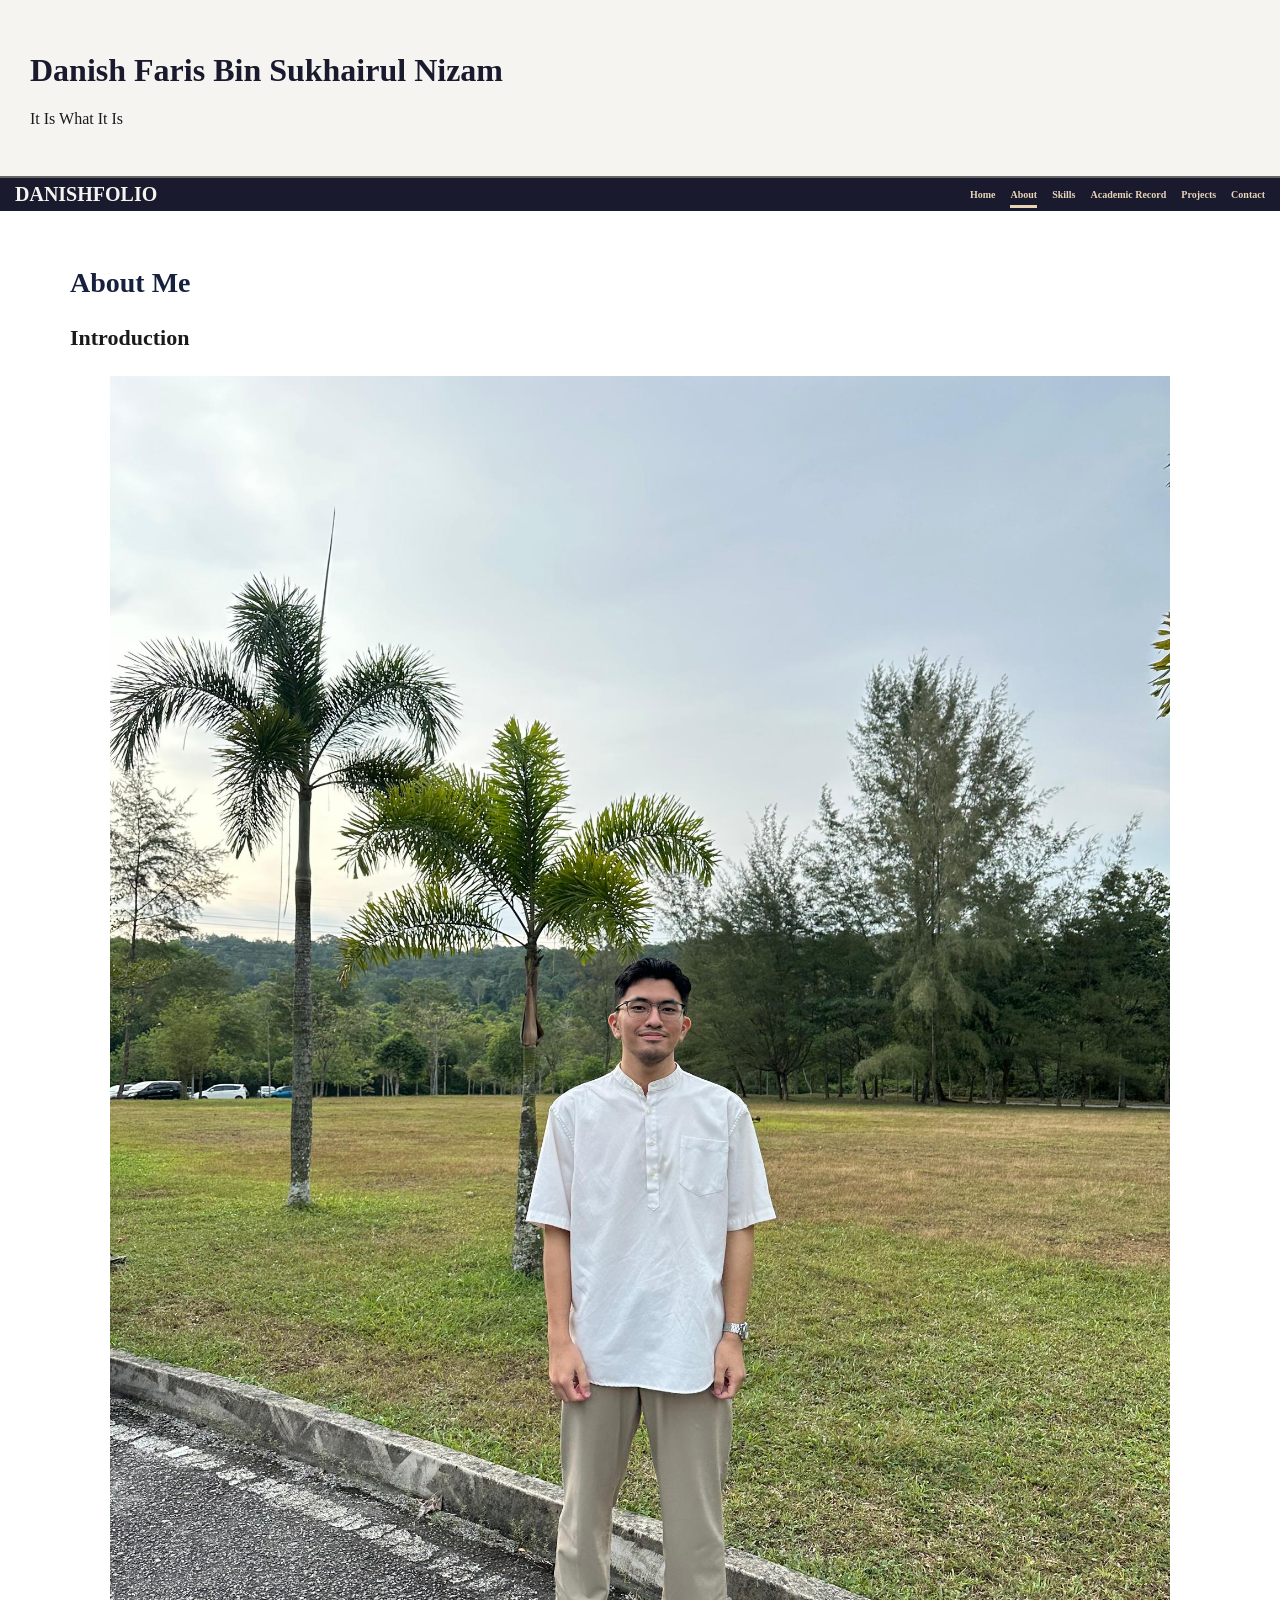
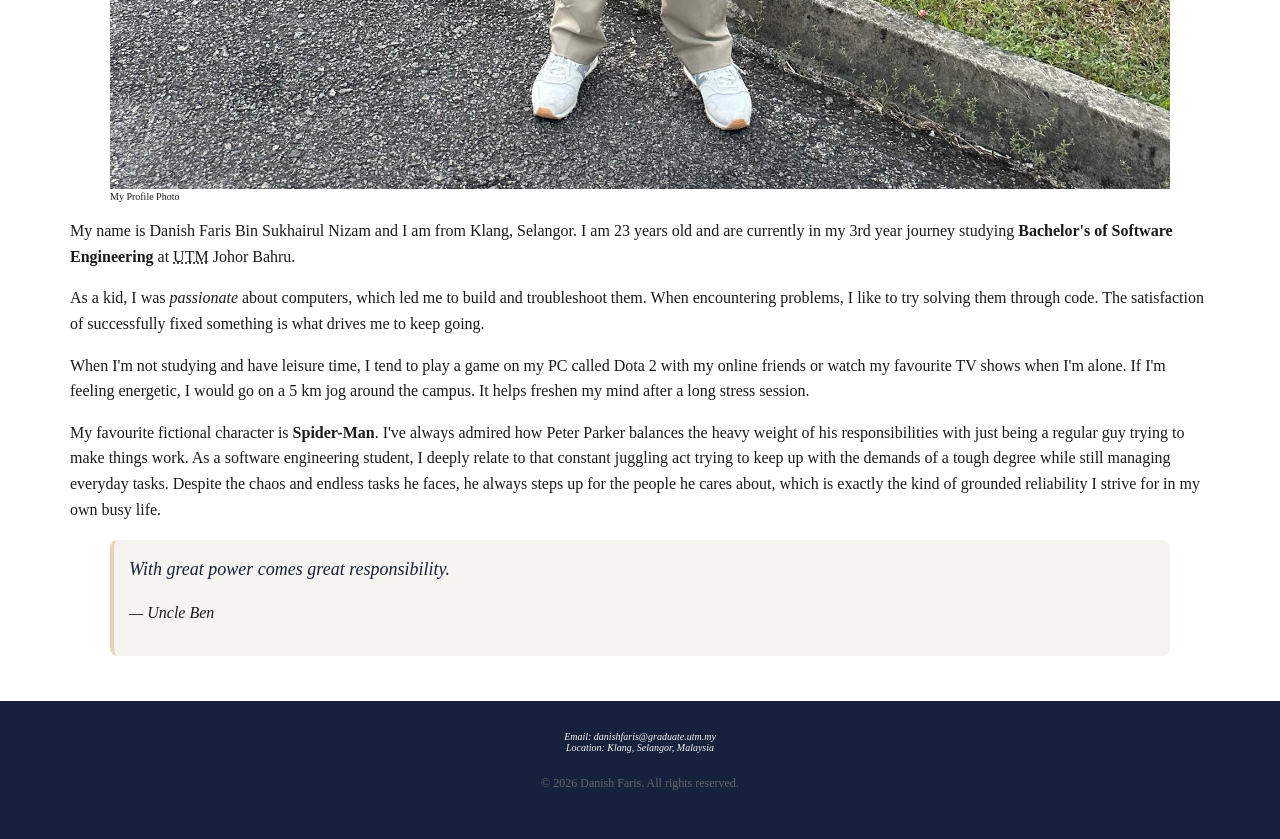
==== commit f2305ac2: "Change page name" ====
--- a/about.html
+++ b/about.html
@@ -15,7 +15,7 @@
 	</header>
 
 	<nav>
-		<div class="nav-brand">DEAN CO.</div>
+		<div class="nav-brand">DANISHFOLIO</div>
 	    <ul>
 	        <li>
 	            <a href="index.html">Home</a>
